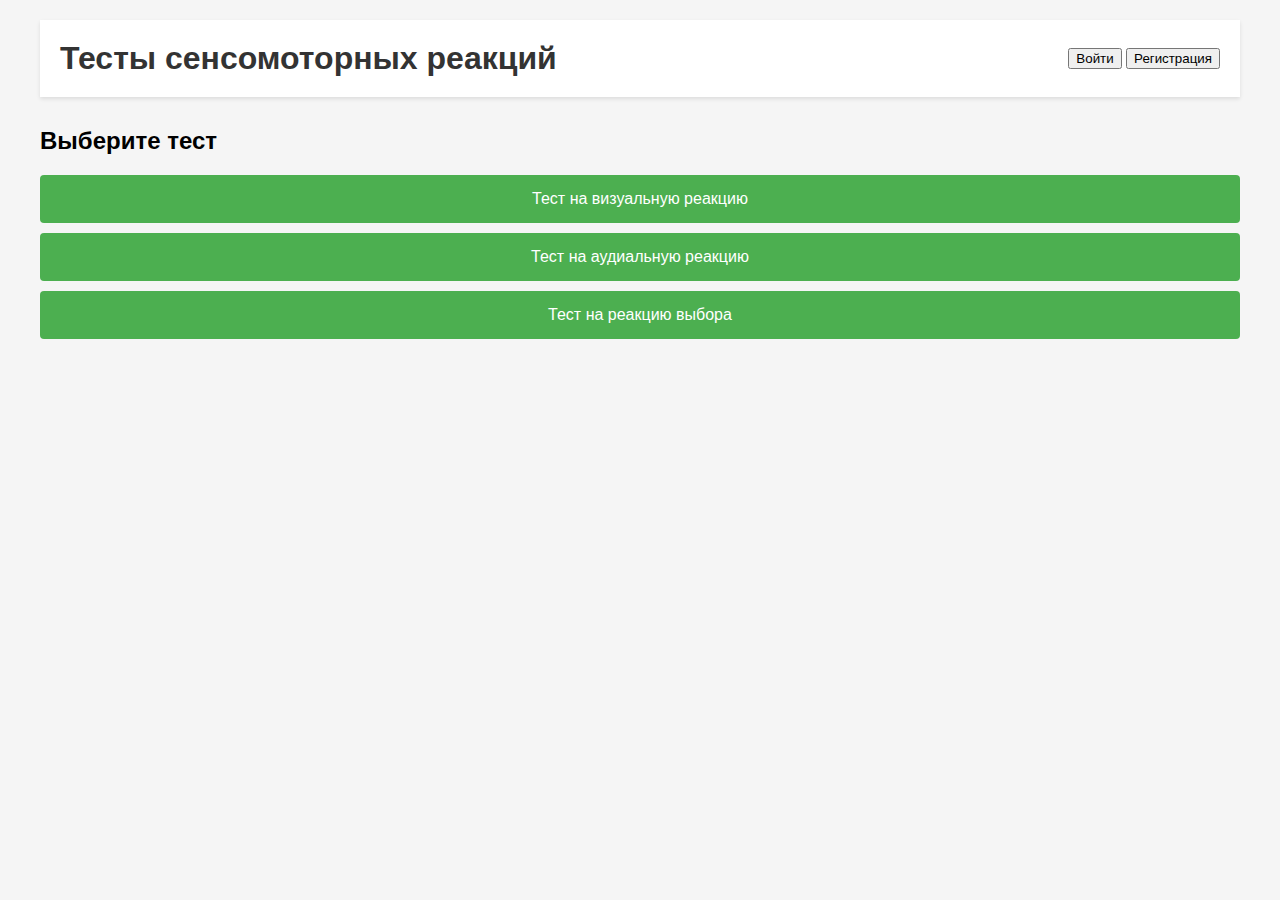
==== src/main/webapp/index.html @ 658e7da6 "Initial commit" ====
<!DOCTYPE html>
<html lang="ru">
<head>
    <meta charset="UTF-8">
    <meta name="viewport" content="width=device-width, initial-scale=1.0">
    <title>Тесты сенсомоторных реакций</title>
    <link rel="stylesheet" href="css/styles.css">
</head>
<body>
    <div class="container">
        <header>
            <h1>Тесты сенсомоторных реакций</h1>
            <div id="userControls">
                <button id="loginButton">Войти</button>
                <button id="registerButton">Регистрация</button>
            </div>
        </header>

        <div id="testSelection">
            <h2>Выберите тест</h2>
            <button class="test-button" data-test-type="visual">Тест на визуальную реакцию</button>
            <button class="test-button" data-test-type="audio">Тест на аудиальную реакцию</button>
            <button class="test-button" data-test-type="choice">Тест на реакцию выбора</button>
        </div>

        <div id="testArea"></div>
        <div id="resultsContainer"></div>

        <!-- Модальное окно входа -->
        <div id="loginModal" class="modal">
            <div class="modal-content">
                <h2>Вход</h2>
                <form id="loginForm">
                    <input type="text" name="username" placeholder="Имя пользователя" required>
                    <input type="password" name="password" placeholder="Пароль" required>
                    <button type="submit">Войти</button>
                </form>
            </div>
        </div>

        <!-- Модальное окно регистрации -->
        <div id="registerModal" class="modal">
            <div class="modal-content">
                <h2>Регистрация</h2>
                <form id="registerForm">
                    <input type="text" name="username" placeholder="Имя пользователя" required>
                    <input type="password" name="password" placeholder="Пароль" required>
                    <select name="role" required>
                        <option value="USER">Пользователь</option>
                        <option value="EXPERT">Эксперт</option>
                    </select>
                    <select name="gender" required>
                        <option value="M">Мужской</option>
                        <option value="F">Женский</option>
                    </select>
                    <input type="date" name="birthDate" required>
                    <button type="submit">Зарегистрироваться</button>
                </form>
            </div>
        </div>
    </div>

    <script src="js/auth.js"></script>
    <script src="js/tests.js"></script>
</body>
</html>
---- src/main/webapp/css/styles.css ----
/* Общие стили */
body {
    font-family: Arial, sans-serif;
    margin: 0;
    padding: 0;
    background-color: #f5f5f5;
}

.container {
    max-width: 1200px;
    margin: 0 auto;
    padding: 20px;
}

/* Стили для заголовка */
header {
    background-color: #fff;
    padding: 20px;
    box-shadow: 0 2px 4px rgba(0, 0, 0, 0.1);
    margin-bottom: 30px;
    display: flex;
    justify-content: space-between;
    align-items: center;
}

h1 {
    margin: 0;
    color: #333;
}

/* Стили для кнопок */
.button {
    background-color: #4CAF50;
    color: white;
    padding: 10px 20px;
    border: none;
    border-radius: 4px;
    cursor: pointer;
    font-size: 16px;
    margin: 5px;
    transition: background-color 0.3s;
}

.button:hover {
    background-color: #45a049;
}

/* Стили для модальных окон */
.modal {
    display: none;
    position: fixed;
    top: 0;
    left: 0;
    width: 100%;
    height: 100%;
    background-color: rgba(0, 0, 0, 0.5);
    z-index: 1000;
}

.modal-content {
    background-color: #fff;
    margin: 15% auto;
    padding: 20px;
    border-radius: 5px;
    width: 80%;
    max-width: 500px;
    position: relative;
}

/* Стили для форм */
.form-group {
    margin-bottom: 15px;
}

label {
    display: block;
    margin-bottom: 5px;
    color: #333;
}

input, select {
    width: 100%;
    padding: 8px;
    border: 1px solid #ddd;
    border-radius: 4px;
    box-sizing: border-box;
}

/* Стили для области тестирования */
.test-container {
    background-color: #fff;
    padding: 20px;
    border-radius: 5px;
    box-shadow: 0 2px 4px rgba(0, 0, 0, 0.1);
    margin-bottom: 20px;
}

.stimulus {
    width: 100px;
    height: 100px;
    margin: 20px auto;
    border-radius: 50%;
}

.progress-bar {
    width: 100%;
    height: 20px;
    background-color: #f0f0f0;
    border-radius: 10px;
    overflow: hidden;
    margin: 20px 0;
}

.progress-bar-fill {
    height: 100%;
    background-color: #4CAF50;
    transition: width 0.3s ease;
}

/* Стили для результатов */
#results-container {
    background-color: #fff;
    padding: 20px;
    border-radius: 5px;
    box-shadow: 0 2px 4px rgba(0, 0, 0, 0.1);
}

/* Стили для тестовой области */
#testArea {
    position: relative;
    width: 100%;
    height: 400px;
    background-color: #f5f5f5;
    margin: 20px 0;
    border-radius: 8px;
    overflow: hidden;
}

.stimulus {
    position: absolute;
    width: 50px;
    height: 50px;
    border-radius: 50%;
    cursor: pointer;
    transition: background-color 0.3s;
}

#instructions {
    position: absolute;
    bottom: 20px;
    left: 50%;
    transform: translateX(-50%);
    background-color: rgba(255, 255, 255, 0.9);
    padding: 10px 20px;
    border-radius: 4px;
    box-shadow: 0 2px 4px rgba(0, 0, 0, 0.1);
}

.countdown {
    position: absolute;
    top: 50%;
    left: 50%;
    transform: translate(-50%, -50%);
    font-size: 72px;
    font-weight: bold;
    color: #333;
}

#audioButton {
    position: absolute;
    top: 50%;
    left: 50%;
    transform: translate(-50%, -50%);
    padding: 20px 40px;
    font-size: 18px;
    background-color: #4CAF50;
    color: white;
    border: none;
    border-radius: 4px;
    cursor: pointer;
}

#audioButton:disabled {
    background-color: #cccccc;
    cursor: not-allowed;
}

#resultsContainer {
    text-align: center;
    padding: 20px;
    background-color: white;
    border-radius: 8px;
    box-shadow: 0 2px 4px rgba(0, 0, 0, 0.1);
}

#resultsContainer h2 {
    color: #333;
    margin-bottom: 20px;
}

#resultsContainer p {
    font-size: 18px;
    margin: 10px 0;
}

#resultsContainer button {
    margin-top: 20px;
    padding: 10px 20px;
    background-color: #4CAF50;
    color: white;
    border: none;
    border-radius: 4px;
    cursor: pointer;
}

#resultsContainer button:hover {
    background-color: #45a049;
}

/* Стили для кнопок выбора теста */
.test-button {
    display: block;
    width: 100%;
    padding: 15px;
    margin: 10px 0;
    background-color: #4CAF50;
    color: white;
    border: none;
    border-radius: 4px;
    cursor: pointer;
    font-size: 16px;
    transition: background-color 0.3s;
}

.test-button:hover {
    background-color: #45a049;
}
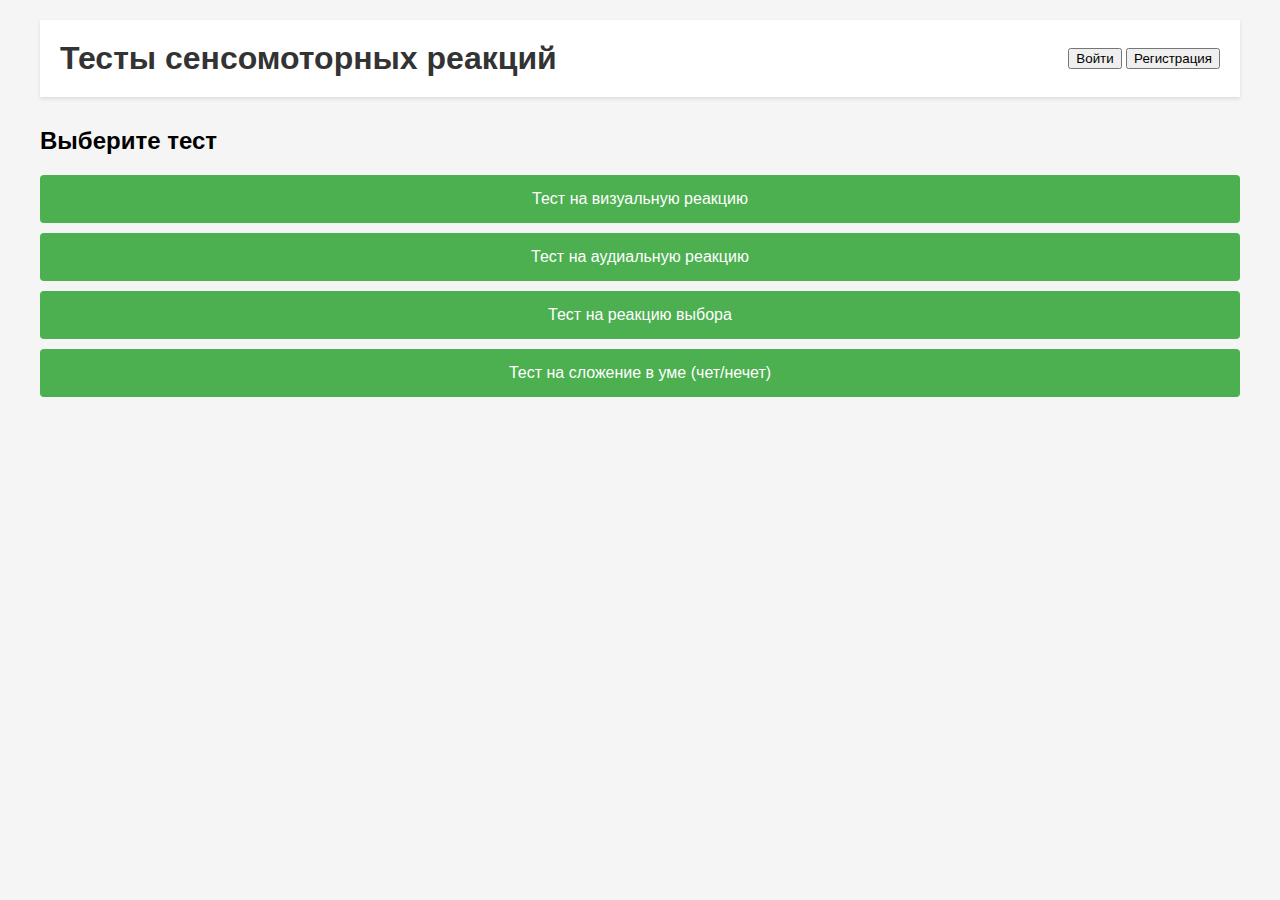
==== commit 25efff18: "обнова тестов" ====
--- a/src/main/webapp/index.html
+++ b/src/main/webapp/index.html
@@ -21,6 +21,7 @@
             <button class="test-button" data-test-type="visual">Тест на визуальную реакцию</button>
             <button class="test-button" data-test-type="audio">Тест на аудиальную реакцию</button>
             <button class="test-button" data-test-type="choice">Тест на реакцию выбора</button>
+            <button class="test-button" data-test-type="math">Тест на сложение в уме (чет/нечет)</button>
         </div>
 
         <div id="testArea"></div>
--- a/src/main/webapp/css/styles.css
+++ b/src/main/webapp/css/styles.css
@@ -234,4 +234,96 @@
 
 .test-button:hover {
     background-color: #45a049;
+}
+
+/* Стили для аудио-теста */
+.audio-test-container {
+    display: flex;
+    justify-content: center;
+    align-items: center;
+    height: 200px;
+    margin-top: 50px;
+}
+
+.audio-status {
+    font-size: 24px;
+    font-weight: bold;
+    padding: 20px;
+    border-radius: 8px;
+    background-color: #f5f5f5;
+    box-shadow: 0 2px 4px rgba(0, 0, 0, 0.1);
+    transition: color 0.3s;
+}
+
+/* Стили для теста на реакцию выбора */
+#instructions ul {
+    list-style-type: none;
+    padding: 0;
+    margin: 10px 0;
+}
+
+#instructions li {
+    margin: 8px 0;
+    display: flex;
+    align-items: center;
+}
+
+.color-sample {
+    display: inline-block;
+    width: 20px;
+    height: 20px;
+    border-radius: 50%;
+    margin-right: 10px;
+    border: 1px solid #ccc;
+}
+
+/* Стили для теста на сложение в уме */
+#math-container {
+    display: flex;
+    flex-direction: column;
+    align-items: center;
+    justify-content: center;
+    height: 250px;
+}
+
+#math-problem {
+    font-size: 48px;
+    font-weight: bold;
+    margin-bottom: 30px;
+    background-color: white;
+    padding: 20px 40px;
+    border-radius: 8px;
+    box-shadow: 0 2px 4px rgba(0, 0, 0, 0.1);
+}
+
+#math-buttons {
+    display: flex;
+    gap: 20px;
+}
+
+#even-button, #odd-button {
+    padding: 15px 30px;
+    font-size: 18px;
+    border: none;
+    border-radius: 4px;
+    cursor: pointer;
+    transition: background-color 0.3s;
+}
+
+#even-button {
+    background-color: #4CAF50;
+    color: white;
+}
+
+#odd-button {
+    background-color: #f44336;
+    color: white;
+}
+
+#even-button:hover {
+    background-color: #45a049;
+}
+
+#odd-button:hover {
+    background-color: #d32f2f;
 } 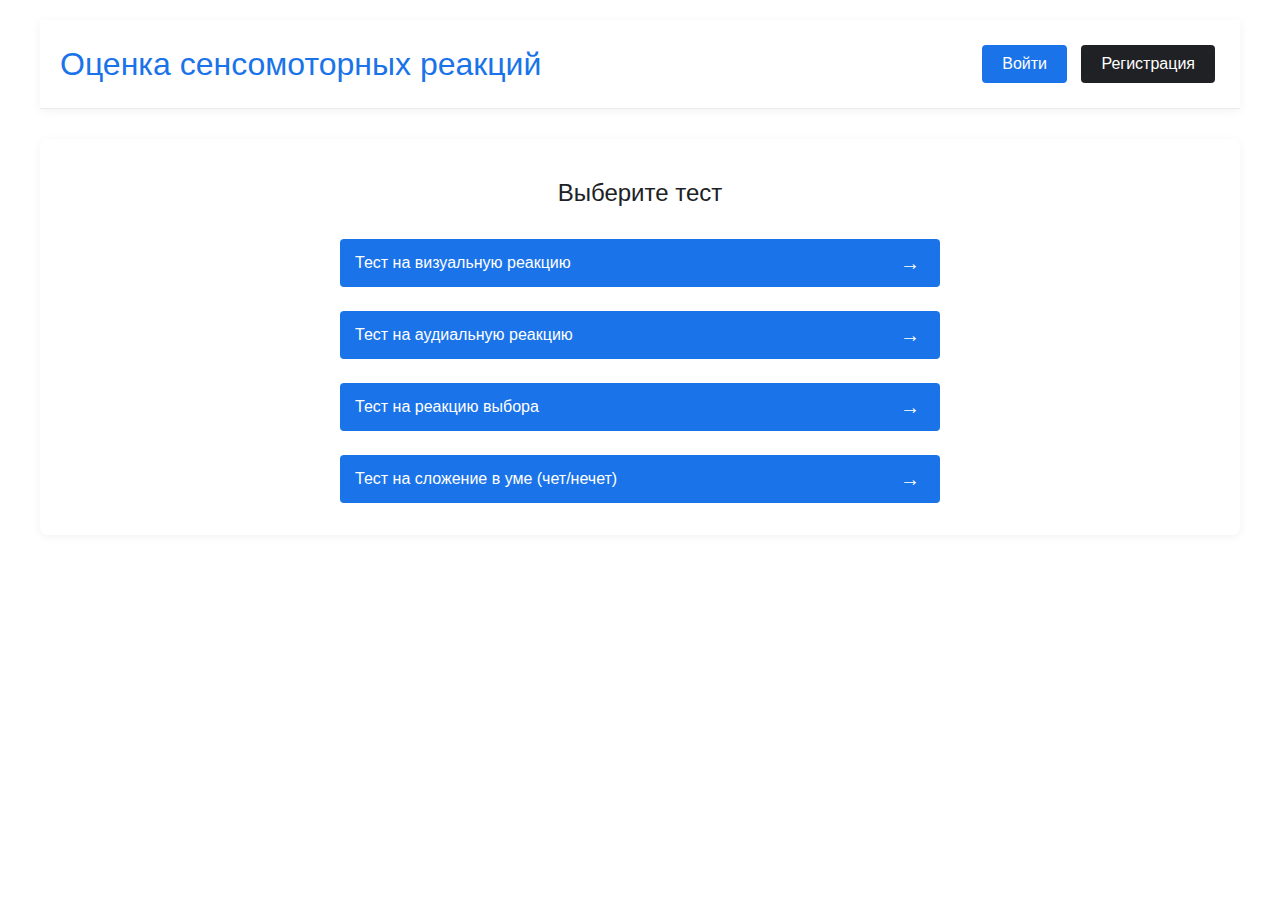
==== commit 82b94ee9: "Новое оформление + 1 новый тест" ====
--- a/src/main/webapp/index.html
+++ b/src/main/webapp/index.html
@@ -3,25 +3,28 @@
 <head>
     <meta charset="UTF-8">
     <meta name="viewport" content="width=device-width, initial-scale=1.0">
-    <title>Тесты сенсомоторных реакций</title>
+    <title>Оценка сенсомоторных реакций</title>
     <link rel="stylesheet" href="css/styles.css">
+    <link href="https://fonts.googleapis.com/css2?family=Roboto:wght@300;400;500&display=swap" rel="stylesheet">
 </head>
 <body>
     <div class="container">
         <header>
-            <h1>Тесты сенсомоторных реакций</h1>
+            <h1>Оценка сенсомоторных реакций</h1>
             <div id="userControls">
                 <button id="loginButton">Войти</button>
-                <button id="registerButton">Регистрация</button>
+                <button id="registerButton" style="background-color: #202124;">Регистрация</button>
             </div>
         </header>
 
         <div id="testSelection">
             <h2>Выберите тест</h2>
-            <button class="test-button" data-test-type="visual">Тест на визуальную реакцию</button>
-            <button class="test-button" data-test-type="audio">Тест на аудиальную реакцию</button>
-            <button class="test-button" data-test-type="choice">Тест на реакцию выбора</button>
-            <button class="test-button" data-test-type="math">Тест на сложение в уме (чет/нечет)</button>
+            <div class="test-buttons-container">
+                <button class="test-button" data-test-type="visual">Тест на визуальную реакцию</button>
+                <button class="test-button" data-test-type="audio">Тест на аудиальную реакцию</button>
+                <button class="test-button" data-test-type="choice">Тест на реакцию выбора</button>
+                <button class="test-button" data-test-type="math">Тест на сложение в уме (чет/нечет)</button>
+            </div>
         </div>
 
         <div id="testArea"></div>
@@ -30,7 +33,7 @@
         <!-- Модальное окно входа -->
         <div id="loginModal" class="modal">
             <div class="modal-content">
-                <h2>Вход</h2>
+                <h2>Вход в систему</h2>
                 <form id="loginForm">
                     <input type="text" name="username" placeholder="Имя пользователя" required>
                     <input type="password" name="password" placeholder="Пароль" required>
@@ -55,7 +58,7 @@
                         <option value="F">Женский</option>
                     </select>
                     <input type="date" name="birthDate" required>
-                    <button type="submit">Зарегистрироваться</button>
+                    <button type="submit" style="background-color: #202124;">Зарегистрироваться</button>
                 </form>
             </div>
         </div>
--- a/src/main/webapp/css/styles.css
+++ b/src/main/webapp/css/styles.css
@@ -1,9 +1,10 @@
 /* Общие стили */
 body {
-    font-family: Arial, sans-serif;
+    font-family: 'Segoe UI', Tahoma, Geneva, Verdana, sans-serif;
     margin: 0;
     padding: 0;
-    background-color: #f5f5f5;
+    background-color: #ffffff;
+    color: #333;
 }
 
 .container {
@@ -16,21 +17,28 @@
 header {
     background-color: #fff;
     padding: 20px;
-    box-shadow: 0 2px 4px rgba(0, 0, 0, 0.1);
+    box-shadow: 0 2px 10px rgba(0, 0, 0, 0.05);
     margin-bottom: 30px;
     display: flex;
     justify-content: space-between;
     align-items: center;
+    border-bottom: 1px solid #eaeaea;
 }
 
 h1 {
     margin: 0;
-    color: #333;
+    color: #1a73e8;
+    font-weight: 500;
+}
+
+h2 {
+    color: #202124;
+    font-weight: 500;
 }
 
 /* Стили для кнопок */
-.button {
-    background-color: #4CAF50;
+.button, button {
+    background-color: #1a73e8;
     color: white;
     padding: 10px 20px;
     border: none;
@@ -38,11 +46,12 @@
     cursor: pointer;
     font-size: 16px;
     margin: 5px;
-    transition: background-color 0.3s;
-}
-
-.button:hover {
-    background-color: #45a049;
+    transition: all 0.2s ease;
+}
+
+.button:hover, button:hover {
+    background-color: #1765cc;
+    box-shadow: 0 1px 3px rgba(0, 0, 0, 0.1);
 }
 
 /* Стили для модальных окон */
@@ -53,76 +62,36 @@
     left: 0;
     width: 100%;
     height: 100%;
-    background-color: rgba(0, 0, 0, 0.5);
+    background-color: rgba(0, 0, 0, 0.4);
     z-index: 1000;
 }
 
 .modal-content {
     background-color: #fff;
-    margin: 15% auto;
-    padding: 20px;
-    border-radius: 5px;
-    width: 80%;
-    max-width: 500px;
+    margin: 10% auto;
+    padding: 30px;
+    border-radius: 8px;
+    width: 90%;
+    max-width: 400px;
     position: relative;
+    box-shadow: 0 4px 20px rgba(0, 0, 0, 0.1);
 }
 
 /* Стили для форм */
-.form-group {
-    margin-bottom: 15px;
-}
-
-label {
-    display: block;
-    margin-bottom: 5px;
-    color: #333;
-}
-
 input, select {
     width: 100%;
-    padding: 8px;
-    border: 1px solid #ddd;
+    padding: 12px;
+    margin: 8px 0;
+    border: 1px solid #e0e0e0;
     border-radius: 4px;
     box-sizing: border-box;
-}
-
-/* Стили для области тестирования */
-.test-container {
-    background-color: #fff;
-    padding: 20px;
-    border-radius: 5px;
-    box-shadow: 0 2px 4px rgba(0, 0, 0, 0.1);
-    margin-bottom: 20px;
-}
-
-.stimulus {
-    width: 100px;
-    height: 100px;
-    margin: 20px auto;
-    border-radius: 50%;
-}
-
-.progress-bar {
-    width: 100%;
-    height: 20px;
-    background-color: #f0f0f0;
-    border-radius: 10px;
-    overflow: hidden;
-    margin: 20px 0;
-}
-
-.progress-bar-fill {
-    height: 100%;
-    background-color: #4CAF50;
-    transition: width 0.3s ease;
-}
-
-/* Стили для результатов */
-#results-container {
-    background-color: #fff;
-    padding: 20px;
-    border-radius: 5px;
-    box-shadow: 0 2px 4px rgba(0, 0, 0, 0.1);
+    font-size: 16px;
+    transition: border 0.2s;
+}
+
+input:focus, select:focus {
+    border-color: #1a73e8;
+    outline: none;
 }
 
 /* Стили для тестовой области */
@@ -130,10 +99,11 @@
     position: relative;
     width: 100%;
     height: 400px;
-    background-color: #f5f5f5;
+    background-color: #ffffff;
     margin: 20px 0;
     border-radius: 8px;
     overflow: hidden;
+    box-shadow: 0 2px 10px rgba(0, 0, 0, 0.05);
 }
 
 .stimulus {
@@ -142,18 +112,26 @@
     height: 50px;
     border-radius: 50%;
     cursor: pointer;
-    transition: background-color 0.3s;
+    transition: transform 0.2s;
+}
+
+.stimulus:hover {
+    transform: scale(1.05);
 }
 
 #instructions {
     position: absolute;
-    bottom: 20px;
+    bottom: 10px;
     left: 50%;
     transform: translateX(-50%);
-    background-color: rgba(255, 255, 255, 0.9);
-    padding: 10px 20px;
-    border-radius: 4px;
-    box-shadow: 0 2px 4px rgba(0, 0, 0, 0.1);
+    background-color: rgba(255, 255, 255, 0.95);
+    padding: 10px 15px;
+    border-radius: 8px;
+    box-shadow: 0 1px 5px rgba(0, 0, 0, 0.1);
+    text-align: center;
+    max-width: 80%;
+    font-size: 14px;
+    z-index: 10;
 }
 
 .countdown {
@@ -163,58 +141,30 @@
     transform: translate(-50%, -50%);
     font-size: 72px;
     font-weight: bold;
-    color: #333;
-}
-
-#audioButton {
-    position: absolute;
-    top: 50%;
-    left: 50%;
-    transform: translate(-50%, -50%);
-    padding: 20px 40px;
-    font-size: 18px;
-    background-color: #4CAF50;
-    color: white;
-    border: none;
-    border-radius: 4px;
-    cursor: pointer;
-}
-
-#audioButton:disabled {
-    background-color: #cccccc;
-    cursor: not-allowed;
+    color: #1a73e8;
 }
 
 #resultsContainer {
     text-align: center;
-    padding: 20px;
+    padding: 30px;
     background-color: white;
     border-radius: 8px;
-    box-shadow: 0 2px 4px rgba(0, 0, 0, 0.1);
+    box-shadow: 0 2px 10px rgba(0, 0, 0, 0.05);
 }
 
 #resultsContainer h2 {
-    color: #333;
+    color: #202124;
     margin-bottom: 20px;
 }
 
 #resultsContainer p {
     font-size: 18px;
-    margin: 10px 0;
+    margin: 15px 0;
+    color: #5f6368;
 }
 
 #resultsContainer button {
-    margin-top: 20px;
-    padding: 10px 20px;
-    background-color: #4CAF50;
-    color: white;
-    border: none;
-    border-radius: 4px;
-    cursor: pointer;
-}
-
-#resultsContainer button:hover {
-    background-color: #45a049;
+    margin-top: 25px;
 }
 
 /* Стили для кнопок выбора теста */
@@ -222,48 +172,43 @@
     display: block;
     width: 100%;
     padding: 15px;
-    margin: 10px 0;
-    background-color: #4CAF50;
+    margin: 12px 0;
+    background-color: #1a73e8;
     color: white;
     border: none;
     border-radius: 4px;
     cursor: pointer;
     font-size: 16px;
-    transition: background-color 0.3s;
+    transition: all 0.2s ease;
+    text-align: left;
+    position: relative;
 }
 
 .test-button:hover {
-    background-color: #45a049;
-}
-
-/* Стили для аудио-теста */
-.audio-test-container {
-    display: flex;
-    justify-content: center;
-    align-items: center;
-    height: 200px;
-    margin-top: 50px;
-}
-
-.audio-status {
-    font-size: 24px;
-    font-weight: bold;
-    padding: 20px;
-    border-radius: 8px;
-    background-color: #f5f5f5;
-    box-shadow: 0 2px 4px rgba(0, 0, 0, 0.1);
-    transition: color 0.3s;
+    background-color: #1765cc;
+    box-shadow: 0 2px 5px rgba(0, 0, 0, 0.1);
+}
+
+.test-button:after {
+    content: "→";
+    position: absolute;
+    right: 20px;
+    top: 50%;
+    transform: translateY(-50%);
+    font-size: 20px;
 }
 
 /* Стили для теста на реакцию выбора */
 #instructions ul {
     list-style-type: none;
     padding: 0;
-    margin: 10px 0;
+    margin: 5px 0;
+    text-align: left;
+    font-size: 13px;
 }
 
 #instructions li {
-    margin: 8px 0;
+    margin: 5px 0;
     display: flex;
     align-items: center;
 }
@@ -274,7 +219,7 @@
     height: 20px;
     border-radius: 50%;
     margin-right: 10px;
-    border: 1px solid #ccc;
+    border: 1px solid #e0e0e0;
 }
 
 /* Стили для теста на сложение в уме */
@@ -288,12 +233,13 @@
 
 #math-problem {
     font-size: 48px;
-    font-weight: bold;
+    font-weight: 500;
     margin-bottom: 30px;
     background-color: white;
-    padding: 20px 40px;
-    border-radius: 8px;
-    box-shadow: 0 2px 4px rgba(0, 0, 0, 0.1);
+    padding: 25px 50px;
+    border-radius: 8px;
+    box-shadow: 0 2px 10px rgba(0, 0, 0, 0.05);
+    color: #202124;
 }
 
 #math-buttons {
@@ -307,23 +253,46 @@
     border: none;
     border-radius: 4px;
     cursor: pointer;
-    transition: background-color 0.3s;
+    transition: all 0.2s ease;
+    min-width: 120px;
 }
 
 #even-button {
-    background-color: #4CAF50;
+    background-color: #1a73e8;
     color: white;
 }
 
 #odd-button {
-    background-color: #f44336;
+    background-color: #202124;
     color: white;
 }
 
 #even-button:hover {
-    background-color: #45a049;
+    background-color: #1765cc;
 }
 
 #odd-button:hover {
-    background-color: #d32f2f;
+    background-color: #303134;
+}
+
+/* Стили для контейнера с кнопками тестов */
+.test-buttons-container {
+    display: flex;
+    flex-direction: column;
+    max-width: 600px;
+    margin: 0 auto;
+}
+
+#testSelection {
+    text-align: center;
+    padding: 20px;
+    background-color: #ffffff;
+    border-radius: 8px;
+    box-shadow: 0 2px 10px rgba(0, 0, 0, 0.05);
+    margin-bottom: 30px;
+}
+
+#testSelection h2 {
+    margin-bottom: 20px;
+    font-weight: 400;
 } 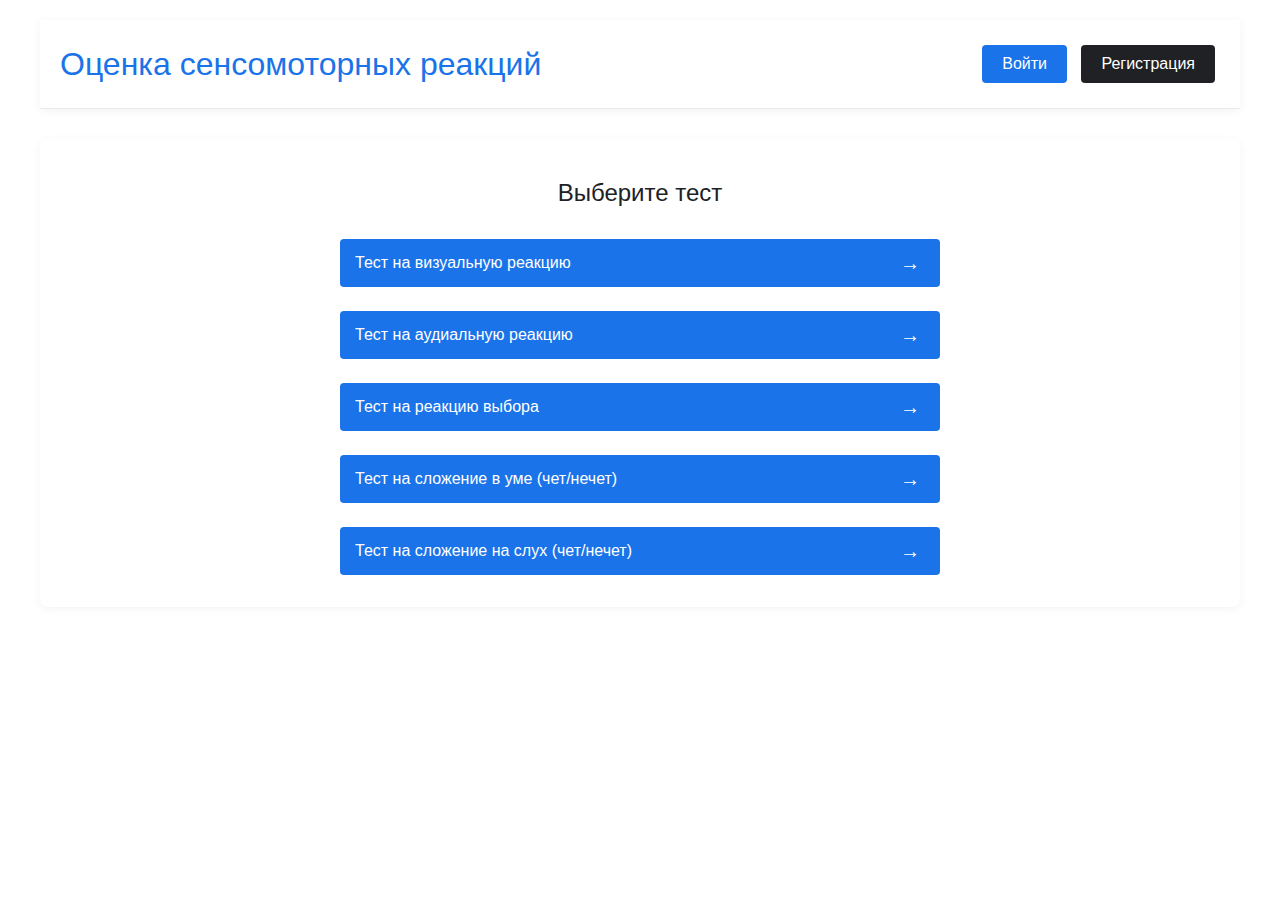
==== commit 8fa6f653: "тест на аудио-матан" ====
--- a/src/main/webapp/index.html
+++ b/src/main/webapp/index.html
@@ -24,10 +24,13 @@
                 <button class="test-button" data-test-type="audio">Тест на аудиальную реакцию</button>
                 <button class="test-button" data-test-type="choice">Тест на реакцию выбора</button>
                 <button class="test-button" data-test-type="math">Тест на сложение в уме (чет/нечет)</button>
+                <button class="test-button" data-test-type="audioMath">Тест на сложение на слух (чет/нечет)</button>
             </div>
         </div>
 
-        <div id="testArea"></div>
+        <div id="testArea" class="test-area">
+            <!-- Тестовая область будет заполнена динамически -->
+        </div>
         <div id="resultsContainer"></div>
 
         <!-- Модальное окно входа -->
--- a/src/main/webapp/css/styles.css
+++ b/src/main/webapp/css/styles.css
@@ -295,4 +295,64 @@
 #testSelection h2 {
     margin-bottom: 20px;
     font-weight: 400;
+}
+
+/* Стили для аудио-математического теста */
+#audio-math-container {
+    display: flex;
+    flex-direction: column;
+    align-items: center;
+    justify-content: center;
+    height: 250px;
+    padding: 20px;
+}
+
+#audio-status {
+    font-size: 28px;
+    font-weight: 500;
+    margin-bottom: 30px;
+    background-color: white;
+    padding: 20px 30px;
+    border-radius: 8px;
+    box-shadow: 0 2px 10px rgba(0, 0, 0, 0.05);
+    color: #202124;
+    text-align: center;
+    min-width: 300px;
+}
+
+#math-buttons {
+    display: flex;
+    gap: 20px;
+    margin-top: 20px;
+}
+
+#even-button, #odd-button {
+    padding: 15px 30px;
+    font-size: 18px;
+    font-weight: 500;
+    min-width: 150px;
+}
+
+.error-message {
+    color: #d93025;
+    background-color: #fce8e6;
+    padding: 15px;
+    border-radius: 8px;
+    margin-bottom: 20px;
+    text-align: left;
+}
+
+.error-message p {
+    margin: 10px 0;
+    font-size: 14px;
+}
+
+.error-message ul {
+    margin: 10px 0;
+    padding-left: 20px;
+}
+
+.error-message li {
+    margin: 5px 0;
+    font-size: 14px;
 } 